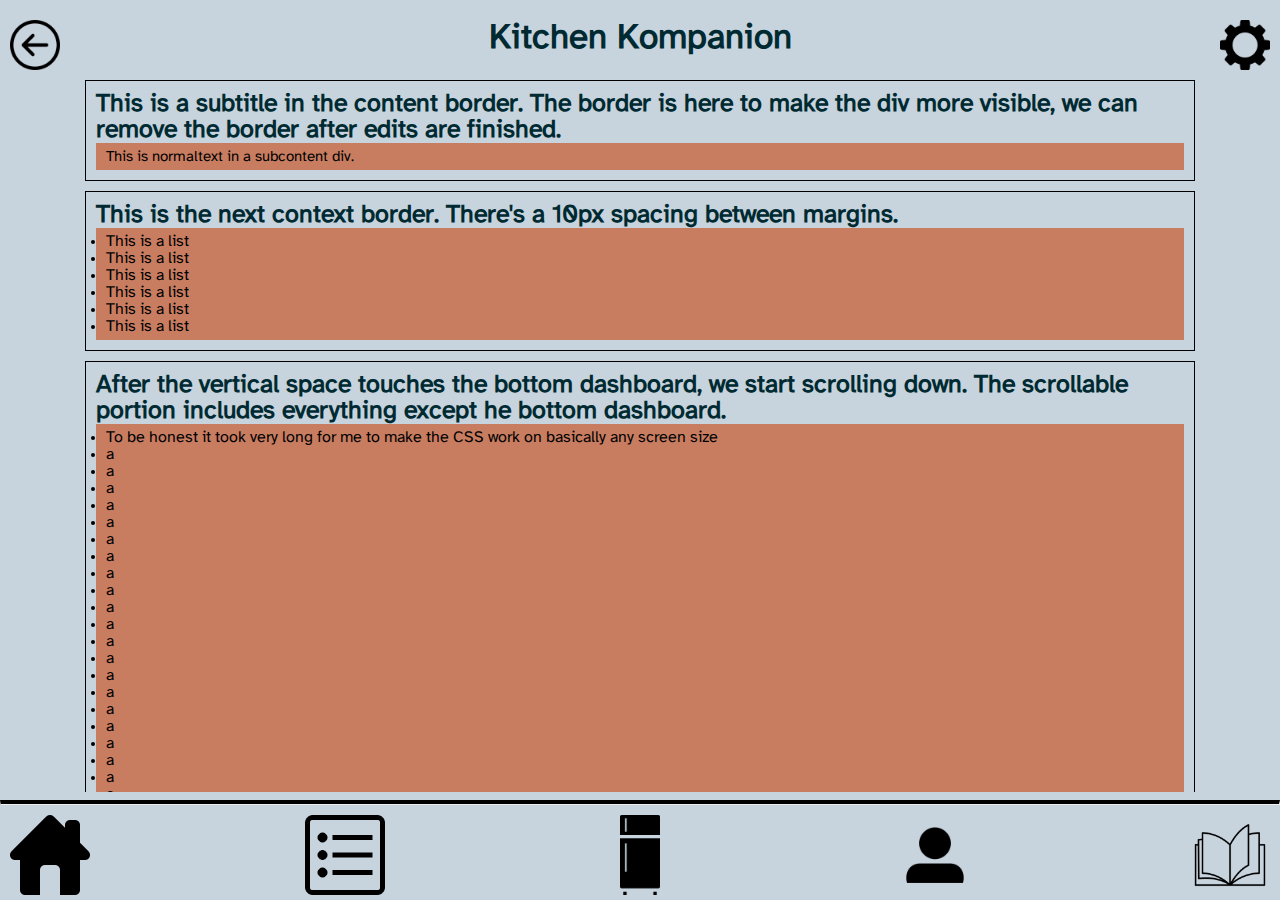
==== index.html @ c9f04d34 "rename to git pages" ====
<!DOCTYPE html>
<html>
<head>
<link rel="stylesheet" href="style.css">
</head>
<body>
    <div class = "screen">
        <div class="titleScreen">
            <img class="left" src="./images/backbutton.png"> </img>
            <img class="right" src="./images/settings.png"> </img>
            <label class="title"> Kitchen Kompanion </label>
        </div>

        <div class="content">
            <label class = "subtitle"> 
                This is a subtitle in the content border. 
                The border is here to make the div more visible, 
                we can remove the border after edits are finished.
            </label>
            <div class = "subcontent">
                <label class = "normaltext"> 
                    This is normaltext in a subcontent div.
                </label>
            </div>
        </div>
        
        <div class="content">
            <label class = "subtitle"> 
                This is the next context border.
                There's a 10px spacing between margins.
            </label>
            <div class = "subcontent">
                <u1 class = "normaltext"> 
                    <li>This is a list</li>
                    <li>This is a list</li>
                    <li>This is a list</li>
                    <li>This is a list</li>
                    <li>This is a list</li>
                    <li>This is a list</li>
                </u1>
            </div>
        </div>
        
        <div class="content">
            <label class = "subtitle"> 
                After the vertical space touches the bottom dashboard,
                we start scrolling down. The scrollable portion
                includes everything except he bottom dashboard.
            </label>
            <div class = "subcontent">
                <u1 class = "normaltext"> 
                    <li>To be honest it took very long for me to
                        make the CSS work on basically any screen size
                    </li>
                    <li>a</li>
                    <li>a</li>
                    <li>a</li>
                    <li>a</li>
                    <li>a</li>
                    <li>a</li>
                    <li>a</li>
                    <li>a</li>
                    <li>a</li>
                    <li>a</li>
                    <li>a</li>
                    <li>a</li>
                    <li>a</li>
                    <li>a</li>
                    <li>a</li>
                    <li>a</li>
                    <li>a</li>
                    <li>a</li>
                    <li>a</li>
                    <li>a</li>
                    <li>a</li>
                    <li>a</li>
                    <li>a</li>
                    <li>a</li>
                    <li>a</li>
                    <li>a</li>
                    <li>a</li>
                    <li>a</li>
                    <li>a</li>
                    <li>a</li>
                    <li>a</li>
                    <li>a</li>
                    <li>a</li>
                    <li>a</li>
                    <li>a</li>
                </u1>
            </div>
        </div>
        
    </div>
    
    <div class="bottomScreen">
        <hr>
        <div class="iconholders">
            <img src="./images/homebutton.png">
            <img src="./images/listbutton.png">
            <img src="./images/fridgebutton.png">
            <img src="./images/profilebutton.png">
            <img src="./images/bookicon.png">
        </div>
    </div>
</body>

</html>
---- style.css ----
* {
    font-family: 'Atkinson Hyperlegible';
}

html, body, head{
    height: 100%;
    margin: 0;
    padding: 0;
    border: 0;
    outline: 0;
    background-color: #C7D3DD;
}

div.screen {
    height: 88%;
    overflow-y: scroll;
}

div.titleScreen {
    padding-top: 10px;
    width: 100%;
    display: inline-block;
}

div.content {
    width: 85%;
    padding: 10px;
    margin: auto;
    margin-bottom: 10px;    
    border:1px solid black;
    
}

div.titleScreen > img.left {
    padding: 10px;
    height: 50px;
    float: left;
}
div.titleScreen > img.right {
    padding: 10px;
    height: 50px;
    float: right;
}

div.bottomScreen{
    width: 100%;
    height: 12%;
    position: absolute; 
    bottom: 0;
}

div.iconholders {
    display:flex;
    justify-content: space-between;
    margin: 10px;
}
div.iconholders > img{
    height: 80px;
    float: left;
    flex-direction: row;
}
/* label reserved for the top title */
div.titleScreen > label.title { 
    width: 100%;
    color: #002A32;
    padding-top: 10px;
    font-size: 35px;
    font-weight: bold;
    display: block;
    text-align: center;
}
label.subtitle {
    color: #002A32;
    padding-top: 5px;
    font-size: 25px;
    font-weight: bold;
}
label.normaltext {
    font-size: 15px;
}

div.subcontent {
    background-color: #c97d60;
    padding: 5px;
    padding-left: 10px;
}

@font-face {
    font-family: 'Atkinson Hyperlegible';
    src: url('./TTF/Atkinson-Hyperlegible-Regular-102.ttf');
}


@font-face {
    font-family: 'Atkinson Hyperlegible Bold';
    src: url('./TTF/Atkinson-Hyperlegible-Bold-102.ttf');
}

hr {
    border-top: 4px solid black;
}
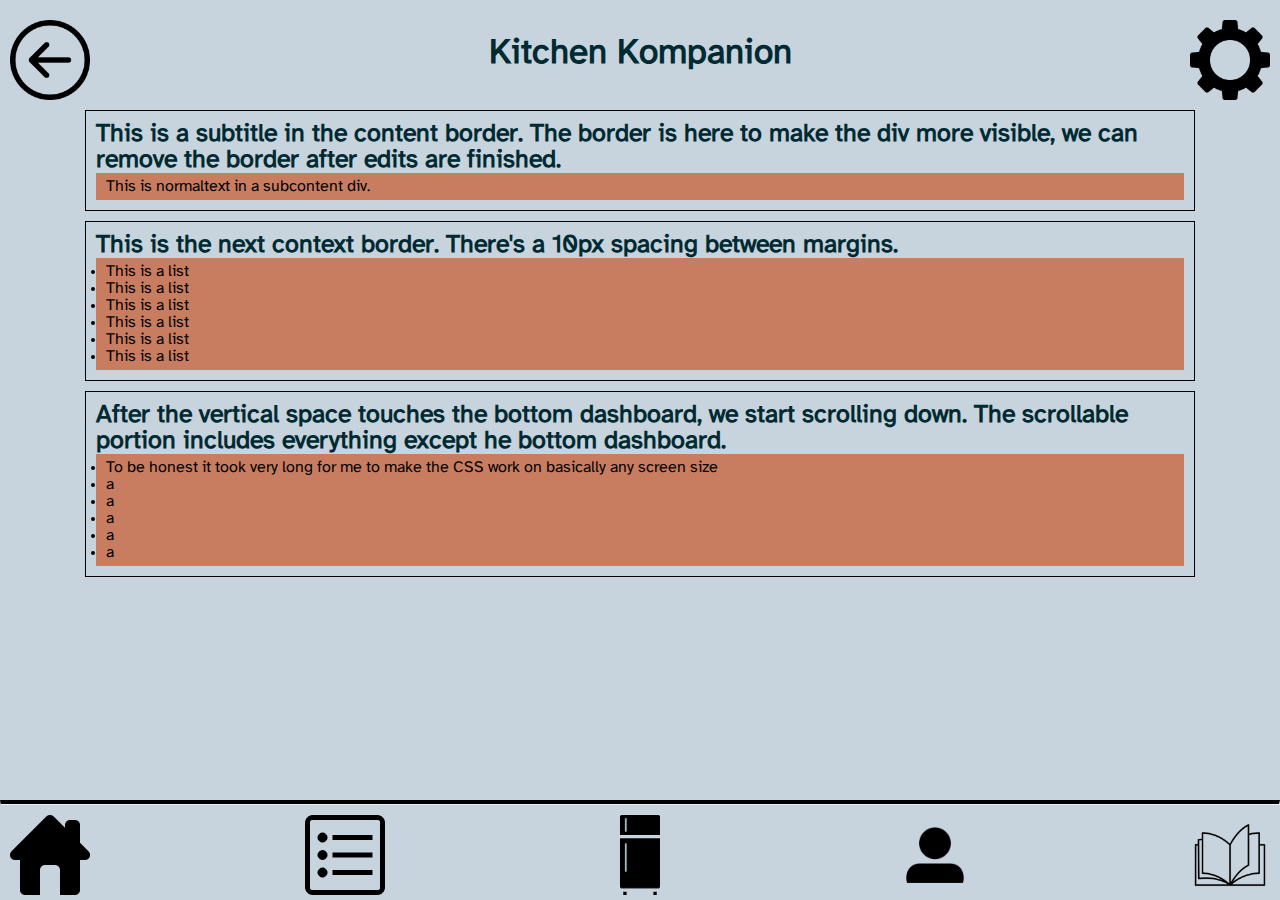
==== commit 5e9c211e: "edit for mobile" ====
--- a/index.html
+++ b/index.html
@@ -57,36 +57,6 @@
                     <li>a</li>
                     <li>a</li>
                     <li>a</li>
-                    <li>a</li>
-                    <li>a</li>
-                    <li>a</li>
-                    <li>a</li>
-                    <li>a</li>
-                    <li>a</li>
-                    <li>a</li>
-                    <li>a</li>
-                    <li>a</li>
-                    <li>a</li>
-                    <li>a</li>
-                    <li>a</li>
-                    <li>a</li>
-                    <li>a</li>
-                    <li>a</li>
-                    <li>a</li>
-                    <li>a</li>
-                    <li>a</li>
-                    <li>a</li>
-                    <li>a</li>
-                    <li>a</li>
-                    <li>a</li>
-                    <li>a</li>
-                    <li>a</li>
-                    <li>a</li>
-                    <li>a</li>
-                    <li>a</li>
-                    <li>a</li>
-                    <li>a</li>
-                    <li>a</li>
                 </u1>
             </div>
         </div>
--- a/style.css
+++ b/style.css
@@ -33,12 +33,12 @@
 
 div.titleScreen > img.left {
     padding: 10px;
-    height: 50px;
+    height: 80px;
     float: left;
 }
 div.titleScreen > img.right {
     padding: 10px;
-    height: 50px;
+    height: 80px;
     float: right;
 }
 
@@ -49,6 +49,16 @@
     bottom: 0;
 }
 
+/* label reserved for the top title */
+div.titleScreen > label.title { 
+    width: 100%;
+    color: #002A32;
+    padding-top: 25px;
+    font-size: 35px;
+    font-weight: bold;
+    display: block;
+    text-align: center;
+}
 div.iconholders {
     display:flex;
     justify-content: space-between;
@@ -59,24 +69,11 @@
     float: left;
     flex-direction: row;
 }
-/* label reserved for the top title */
-div.titleScreen > label.title { 
-    width: 100%;
-    color: #002A32;
-    padding-top: 10px;
-    font-size: 35px;
-    font-weight: bold;
-    display: block;
-    text-align: center;
-}
 label.subtitle {
     color: #002A32;
     padding-top: 5px;
     font-size: 25px;
     font-weight: bold;
-}
-label.normaltext {
-    font-size: 15px;
 }
 
 div.subcontent {
@@ -90,12 +87,6 @@
     src: url('./TTF/Atkinson-Hyperlegible-Regular-102.ttf');
 }
 
-
-@font-face {
-    font-family: 'Atkinson Hyperlegible Bold';
-    src: url('./TTF/Atkinson-Hyperlegible-Bold-102.ttf');
-}
-
 hr {
     border-top: 4px solid black;
 }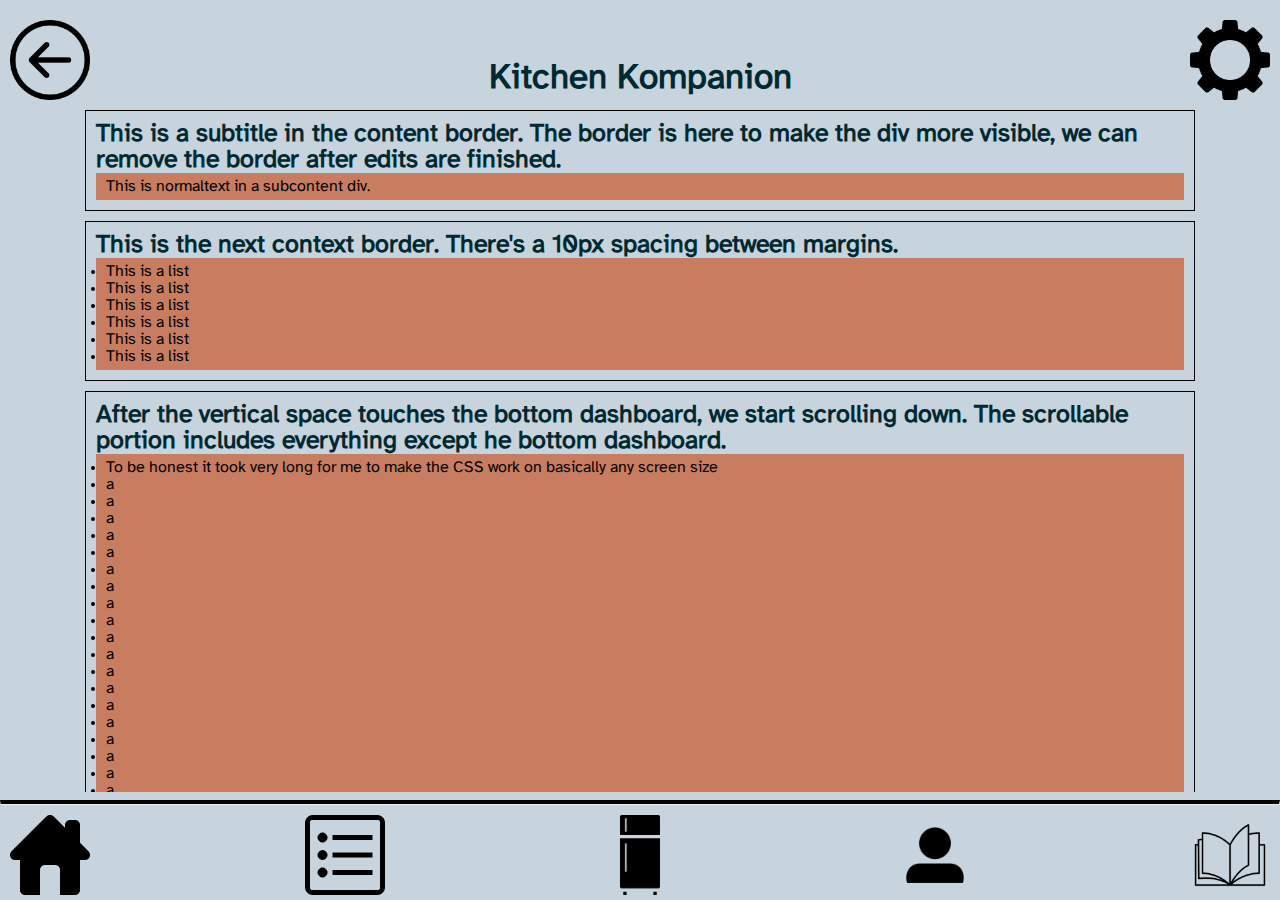
==== commit fa465ec2: "Mobile style update" ====
--- a/index.html
+++ b/index.html
@@ -57,6 +57,33 @@
                     <li>a</li>
                     <li>a</li>
                     <li>a</li>
+                    <li>a</li>
+                    <li>a</li>
+                    <li>a</li>
+                    <li>a</li>
+                    <li>a</li>
+                    <li>a</li>
+                    <li>a</li>
+                    <li>a</li>
+                    <li>a</li>
+                    <li>a</li>
+                    <li>a</li>
+                    <li>a</li>
+                    <li>a</li>
+                    <li>a</li>
+                    <li>a</li>
+                    <li>a</li>
+                    <li>a</li>
+                    <li>a</li>
+                    <li>a</li>
+                    <li>a</li>
+                    <li>a</li>
+                    <li>a</li>
+                    <li>a</li>
+                    <li>a</li>
+                    <li>a</li>
+                    <li>a</li>
+                    <li>a</li>
                 </u1>
             </div>
         </div>
--- a/style.css
+++ b/style.css
@@ -16,12 +16,6 @@
     overflow-y: scroll;
 }
 
-div.titleScreen {
-    padding-top: 10px;
-    width: 100%;
-    display: inline-block;
-}
-
 div.content {
     width: 85%;
     padding: 10px;
@@ -29,6 +23,12 @@
     margin-bottom: 10px;    
     border:1px solid black;
     
+}
+
+div.titleScreen {
+    padding-top: 10px;
+    width: 100%;
+    display: inline-block;
 }
 
 div.titleScreen > img.left {
@@ -42,6 +42,17 @@
     float: right;
 }
 
+/* label reserved for the top title */
+div.titleScreen > label.title { 
+    width: 100%;
+    color: #002A32;
+    padding-top: 50px;
+    font-size: 35px;
+    font-weight: bold;
+    display: block;
+    text-align: center;
+}
+
 div.bottomScreen{
     width: 100%;
     height: 12%;
@@ -49,16 +60,6 @@
     bottom: 0;
 }
 
-/* label reserved for the top title */
-div.titleScreen > label.title { 
-    width: 100%;
-    color: #002A32;
-    padding-top: 25px;
-    font-size: 35px;
-    font-weight: bold;
-    display: block;
-    text-align: center;
-}
 div.iconholders {
     display:flex;
     justify-content: space-between;
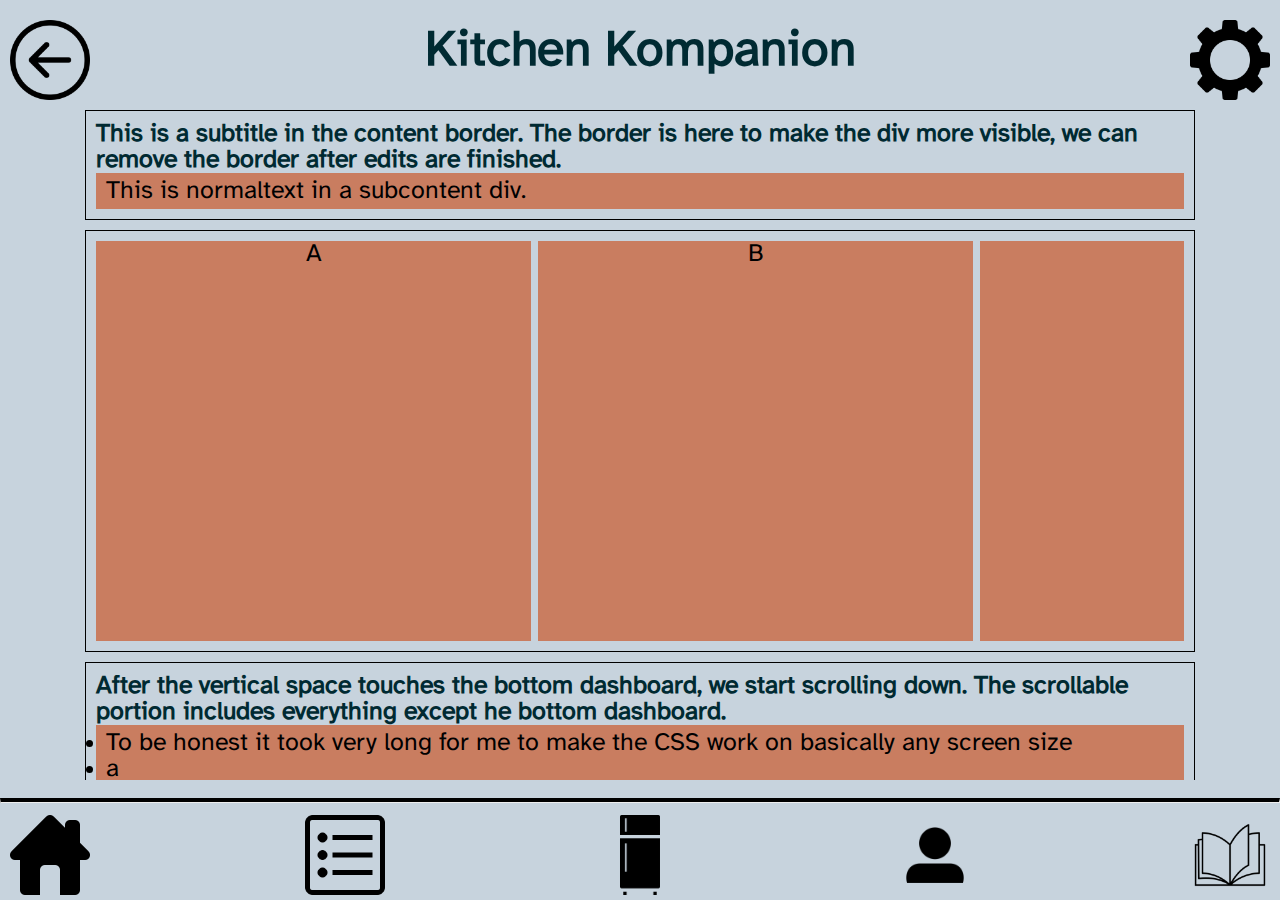
==== commit 2f0d6f26: "Added support for horizontal scroll" ====
--- a/index.html
+++ b/index.html
@@ -25,19 +25,27 @@
         </div>
         
         <div class="content">
-            <label class = "subtitle"> 
-                This is the next context border.
-                There's a 10px spacing between margins.
-            </label>
-            <div class = "subcontent">
-                <u1 class = "normaltext"> 
-                    <li>This is a list</li>
-                    <li>This is a list</li>
-                    <li>This is a list</li>
-                    <li>This is a list</li>
-                    <li>This is a list</li>
-                    <li>This is a list</li>
-                </u1>
+            <div id="modules">
+                <div class="module">
+                    <label class = "normaltext"> 
+                        A
+                    </label>
+                </div>
+                <div class="module">
+                    <label class = "normaltext"> 
+                        B
+                    </label>
+                </div>
+                <div class="module">
+                    <label class = "normaltext"> 
+                        C
+                    </label>
+                </div>
+                <div class="module">
+                    <label class = "normaltext"> 
+                        D
+                    </label>
+                </div>
             </div>
         </div>
         
--- a/style.css
+++ b/style.css
@@ -1,18 +1,21 @@
 * {
     font-family: 'Atkinson Hyperlegible';
+    font-size: 25px;
 }
 
 html, body, head{
-    height: 100%;
+    height: 100vh;
     margin: 0;
     padding: 0;
     border: 0;
     outline: 0;
     background-color: #C7D3DD;
 }
-
+body {
+    position: absolute;
+}
 div.screen {
-    height: 88%;
+    max-height: calc(100% - 120px);
     overflow-y: scroll;
 }
 
@@ -46,8 +49,8 @@
 div.titleScreen > label.title { 
     width: 100%;
     color: #002A32;
-    padding-top: 50px;
-    font-size: 35px;
+    padding-top: 15px;
+    font-size: 50px;
     font-weight: bold;
     display: block;
     text-align: center;
@@ -55,7 +58,7 @@
 
 div.bottomScreen{
     width: 100%;
-    height: 12%;
+    height: 115px;
     position: absolute; 
     bottom: 0;
 }
@@ -90,4 +93,19 @@
 
 hr {
     border-top: 4px solid black;
+}
+
+
+#modules {
+    height:400px; /* 40px - more place for scrollbar, is hidden under parent box */
+    width: 100%;
+    white-space:nowrap;
+    overflow-x: scroll;
+}
+.module {
+    display:inline-block;
+    width: 40%;
+    height: 100%;
+    text-align:center;
+    background:#c97d60;
 }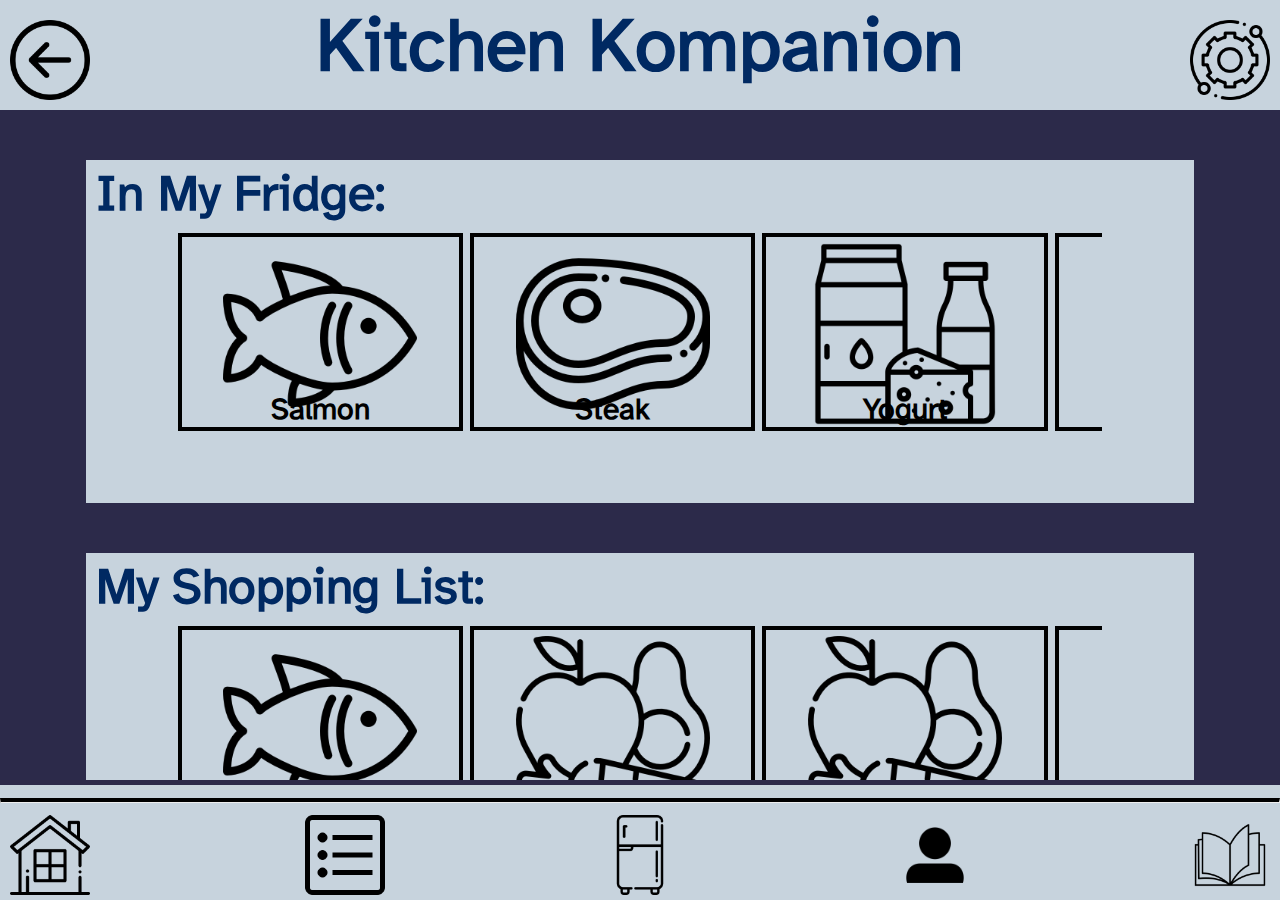
==== commit 9ce3581e: "All major changes, good luck." ====
--- a/index.html
+++ b/index.html
@@ -4,99 +4,779 @@
 <link rel="stylesheet" href="style.css">
 </head>
 <body>
-    <div class = "screen">
+    <div class = "screen" style="">
         <div class="titleScreen">
             <img class="left" src="./images/backbutton.png"> </img>
             <img class="right" src="./images/settings.png"> </img>
             <label class="title"> Kitchen Kompanion </label>
         </div>
 
-        <div class="content">
-            <label class = "subtitle"> 
-                This is a subtitle in the content border. 
-                The border is here to make the div more visible, 
-                we can remove the border after edits are finished.
-            </label>
-            <div class = "subcontent">
-                <label class = "normaltext"> 
-                    This is normaltext in a subcontent div.
-                </label>
-            </div>
-        </div>
-        
+        <div class="content" style="margin-top: 50px;">
+            <label class = "subtitle"> 
+                In My Fridge:
+            </label>
+
+            <div class="content">
+                <div id="modules" style="height:200px">
+                    <div class="smallsquare">
+                        <img src="./images/Fish.png" class="center"></img>
+                        <label class = "bottomtext"> 
+                            Salmon
+                        </label>
+                    </div>
+                    <div class="smallsquare">
+                        <img src="./images/meat.png" class="center"></img>
+                        <label class = "bottomtext"> 
+                            Steak
+                        </label>
+                    </div>
+                    <div class="smallsquare">
+                        <img src="./images/dairy.png" class="center"></img>
+                        <label class = "bottomtext"> 
+                            Yogurt
+                        </label>
+                    </div>
+                    
+                    <div class="smallsquare">
+                        <img src="./images/ADDBUTTON.png" class="center"></img>
+                        <label class = "bottomtext"> 
+                            Add Item
+                        </label>
+                    </div>
+                </div>
+            </div>
+        </div>
+        
+        <div class="content">
+            <label class = "subtitle"> 
+                My Shopping List:
+            </label>
+            <div class="content">
+                <div id="modules" style="height:200px">
+                    <div class="smallsquare">
+                        <img src="./images/Fish.png" class="center"></img>
+                        <label class = "bottomtext"> 
+                            Trout
+                        </label>
+                    </div>
+                    <div class="smallsquare">
+                        <img src="./images/produce2.png" class="center"></img>
+                        <label class = "bottomtext"> 
+                            Lettuce
+                        </label>
+                    </div>
+                    <div class="smallsquare">
+                        <img src="./images/produce2.png" class="center"></img>
+                        <label class = "bottomtext"> 
+                            Apples
+                        </label>
+                    </div>
+                    
+                    <div class="smallsquare">
+                        <img src="./images/ADDBUTTON.png" class="center"></img>
+                        <label class = "bottomtext"> 
+                            Add Item
+                        </label>
+                    </div>
+                </div>
+            </div>
+        </div>
+        
+        <div class="content">
+            <label class = "subtitle"> 
+                Recommended Recipes:
+            </label>
+            <div class="content">
+                <div id="modules">
+                    <div class="module">
+                        <img src="./images/spagetti.png" style="width: 100%;padding-top: 20px;"></img>
+                        <label class = "bottomtext"> 
+                            Spagetti
+                        </label>
+                    </div>
+                    <div class="module">
+                        <img src="./images/soup.png" style="width: 100%;padding-top: 20px;"></img>
+                        <label class = "bottomtext"> 
+                            Soup
+                        </label>
+                    </div>
+                    <div class="module">
+                        <img src="./images/spagetti.png" style="width: 100%;padding-top: 20px;"></img>
+                        <label class = "bottomtext"> 
+                            Spagetti
+                        </label>
+                    </div>
+                    <div class="module">
+                        <img src="./images/ADDBUTTON.png" style="width: 100%;padding-top: 20px;"></img>
+                        <label class = "bottomtext"> 
+                            Add Item
+                        </label>
+                    </div>
+                </div>
+            </div>
+        </div>
+
+        <div class="content">
+            <label class = "subtitle"> 
+                My Household:
+            </label>
+            <div class="content">
+                <div id="modules">
+                    <div class="module" style="text-align: center;">
+                        <img src="./images/person.png" style="width: 100%;padding-top: 20px;"></img>
+                        <label class = "bottomtext">
+                            Father
+                        </label>
+                    </div>
+                    <div class="module" style="text-align: center;">
+                        <label class = "bottomtext"> 
+                            Mother
+                        </label>
+                        <img src="./images/person.png" style="width: 100%;padding-top: 20px;"></img>
+                    </div>
+                    <div class="module" style="text-align: center;">
+                        <label class = "bottomtext"> 
+                            Brother
+                        </label>
+                        <img src="./images/person.png" style="width: 100%;padding-top: 20px;"></img>
+                    </div>
+                    <div class="module" style="text-align: center;">
+                        <label class = "bottomtext"> 
+                            Sister
+                        </label>
+                        <img src="./images/person.png" style="width: 100%;padding-top: 20px;"></img>
+                    </div>
+                </div>
+            </div>
+        </div>
+        
+    </div>
+    <div class = "screen" style="display: none;">
+        <div class="titleScreen">
+            <img class="left" src="./images/backbutton.png"> </img>
+            <img class="right" src="./images/settings.png"> </img>
+            <label class="title"> Fridge Contents </label>
+        </div>
+
+        
+        <div class="content"> 
+            <div class="iconholders">
+                <label style="font-size: 60px;font-family: 'Atkinson Hyperlegible';"> List Menu </label>
+                <img src="./images/add-button.png">
+                <img src="./images/subtract.png">
+                <img src="./images/clear.png">
+            </div>
+        </div>
+
+        <div class="content">
+            <label class = "subtitle"> 
+                Meats:
+            </label>
+            <div class="iconholders" style="width: 60%; float: right; padding: 0; margin: 0;">
+                <img src="./images/add-button.png" style="height: 60px;">
+                <img src="./images/subtract.png" style="height: 60px;">
+                <img src="./images/clear.png" style="height: 60px;">
+            </div>
+        </div>
+
+        <div class="content">
+            <div id="modules" style="height:200px">
+                <div class="smallsquare">
+                    <label style="font-size: 50px"> x3 </label>
+                    <label class = "bottomtext"> 
+                        Food Item
+                    </label>
+                </div>
+                <div class="smallsquare">
+                    <label style="font-size: 50px"> x3 </label>
+                    <label class = "bottomtext"> 
+                        Food Item
+                    </label>
+                </div>
+                <div class="smallsquare">
+                    <label style="font-size: 50px"> x3 </label>
+                    <label class = "bottomtext"> 
+                        Food Item
+                    </label>
+                </div>
+                <div class="smallsquare">
+                    <label style="font-size: 50px"> x3 </label>
+                    <label class = "bottomtext"> 
+                        Food Item
+                    </label>
+                </div>
+            </div>
+        </div>
+
+        <div class="content">
+            <label class = "subtitle"> 
+                Dairy:
+            </label>
+            <div class="iconholders" style="width: 60%; float: right; padding: 0; margin: 0;">
+                <img src="./images/add-button.png" style="height: 60px;">
+                <img src="./images/subtract.png" style="height: 60px;">
+                <img src="./images/clear.png" style="height: 60px;">
+            </div>
+        </div>
+        
+        <div class="content">
+            <div id="modules" style="height:200px">
+                <div class="smallsquare">
+                    <label style="font-size: 50px"> x3 </label>
+                    <label class = "bottomtext"> 
+                        Food Item
+                    </label>
+                </div>
+                <div class="smallsquare">
+                    <label style="font-size: 50px"> x3 </label>
+                    <label class = "bottomtext"> 
+                        Food Item
+                    </label>
+                </div>
+                <div class="smallsquare">
+                    <label style="font-size: 50px"> x3 </label>
+                    <label class = "bottomtext"> 
+                        Food Item
+                    </label>
+                </div>
+                <div class="smallsquare">
+                    <label style="font-size: 50px"> x3 </label>
+                    <label class = "bottomtext"> 
+                        Food Item
+                    </label>
+                </div>
+            </div>
+        </div>
+
+        <div class="content">
+            <label class = "subtitle"> 
+                Poultry:
+            </label>
+            <div class="iconholders" style="width: 60%; float: right; padding: 0; margin: 0;">
+                <img src="./images/add-button.png" style="height: 60px;">
+                <img src="./images/subtract.png" style="height: 60px;">
+                <img src="./images/clear.png" style="height: 60px;">
+            </div>
+        </div>
+        
+        <div class="content">
+            <div id="modules" style="height:200px">
+                <div class="smallsquare">
+                    <label style="font-size: 50px"> x3 </label>
+                    <label class = "bottomtext"> 
+                        Food Item
+                    </label>
+                </div>
+                <div class="smallsquare">
+                    <label style="font-size: 50px"> x3 </label>
+                    <label class = "bottomtext"> 
+                        Food Item
+                    </label>
+                </div>
+                <div class="smallsquare">
+                    <label style="font-size: 50px"> x3 </label>
+                    <label class = "bottomtext"> 
+                        Food Item
+                    </label>
+                </div>
+                <div class="smallsquare">
+                    <label style="font-size: 50px"> x3 </label>
+                    <label class = "bottomtext"> 
+                        Food Item
+                    </label>
+                </div>
+            </div>
+        </div>
+
+        <div class="content">
+            <label class = "subtitle"> 
+                Vegetables:
+            </label>
+            <div class="iconholders" style="width: 60%; float: right; padding: 0; margin: 0;">
+                <img src="./images/add-button.png" style="height: 60px;">
+                <img src="./images/subtract.png" style="height: 60px;">
+                <img src="./images/clear.png" style="height: 60px;">
+            </div>
+        </div>
+        
+        <div class="content">
+            <div id="modules" style="height:200px">
+                <div class="smallsquare">
+                    <label style="font-size: 50px"> x3 </label>
+                    <label class = "bottomtext"> 
+                        Food Item
+                    </label>
+                </div>
+                <div class="smallsquare">
+                    <label style="font-size: 50px"> x3 </label>
+                    <label class = "bottomtext"> 
+                        Food Item
+                    </label>
+                </div>
+                <div class="smallsquare">
+                    <label style="font-size: 50px"> x3 </label>
+                    <label class = "bottomtext"> 
+                        Food Item
+                    </label>
+                </div>
+                <div class="smallsquare">
+                    <label style="font-size: 50px"> x3 </label>
+                    <label class = "bottomtext"> 
+                        Food Item
+                    </label>
+                </div>
+            </div>
+        </div>
+        
+    </div>
+
+    <div class = "screen" style="display: none;">
+        <div class="titleScreen">
+            <img class="left" src="./images/backbutton.png"> </img>
+            <img class="right" src="./images/settings.png"> </img>
+            <label class="title"> Recipe Book </label>
+        </div>
+
+        <div class="content"> 
+            <div class="iconholders">
+                <label style="font-size: 60px;font-family: 'Atkinson Hyperlegible';"> List Menu </label>
+                <img src="./images/add-button.png">
+                <img src="./images/subtract.png">
+                <img src="./images/clear.png">
+            </div>
+        </div>
+
+        <div class="content">
+            <label class = "subtitle"> 
+                My Recipes:
+            </label>
+            <div class="iconholders" style="width: 60%; float: right; padding: 0; margin: 0;">
+                <img src="./images/add-button.png" style="height: 60px;">
+                <img src="./images/subtract.png" style="height: 60px;">
+                <img src="./images/clear.png" style="height: 60px;">
+            </div>
+        </div>
         <div class="content">
             <div id="modules">
-                <div class="module">
-                    <label class = "normaltext"> 
+                <div class="module" style="text-align: center;">
+                    <label class = "normaltext">
                         A
                     </label>
                 </div>
-                <div class="module">
+                <div class="module" style="text-align: center;">
                     <label class = "normaltext"> 
                         B
                     </label>
                 </div>
-                <div class="module">
+                <div class="module" style="text-align: center;">
                     <label class = "normaltext"> 
                         C
                     </label>
                 </div>
-                <div class="module">
+                <div class="module" style="text-align: center;">
                     <label class = "normaltext"> 
                         D
                     </label>
                 </div>
             </div>
         </div>
-        
-        <div class="content">
-            <label class = "subtitle"> 
-                After the vertical space touches the bottom dashboard,
-                we start scrolling down. The scrollable portion
-                includes everything except he bottom dashboard.
-            </label>
-            <div class = "subcontent">
-                <u1 class = "normaltext"> 
-                    <li>To be honest it took very long for me to
-                        make the CSS work on basically any screen size
-                    </li>
-                    <li>a</li>
-                    <li>a</li>
-                    <li>a</li>
-                    <li>a</li>
-                    <li>a</li>
-                    <li>a</li>
-                    <li>a</li>
-                    <li>a</li>
-                    <li>a</li>
-                    <li>a</li>
-                    <li>a</li>
-                    <li>a</li>
-                    <li>a</li>
-                    <li>a</li>
-                    <li>a</li>
-                    <li>a</li>
-                    <li>a</li>
-                    <li>a</li>
-                    <li>a</li>
-                    <li>a</li>
-                    <li>a</li>
-                    <li>a</li>
-                    <li>a</li>
-                    <li>a</li>
-                    <li>a</li>
-                    <li>a</li>
-                    <li>a</li>
-                    <li>a</li>
-                    <li>a</li>
-                    <li>a</li>
-                    <li>a</li>
-                    <li>a</li>
-                </u1>
-            </div>
-        </div>
-        
+        <div class="content">
+            <label class = "subtitle"> 
+                My Recipes 2:
+            </label>
+            <div class="iconholders" style="width: 60%; float: right; padding: 0; margin: 0;">
+                <img src="./images/add-button.png" style="height: 60px;">
+                <img src="./images/subtract.png" style="height: 60px;">
+                <img src="./images/clear.png" style="height: 60px;">
+            </div>
+        </div>
+        <div class="content">
+            <div id="modules">
+                <div class="module" style="text-align: center;">
+                    <label class = "normaltext">
+                        A
+                    </label>
+                </div>
+                <div class="module" style="text-align: center;">
+                    <label class = "normaltext"> 
+                        B
+                    </label>
+                </div>
+                <div class="module" style="text-align: center;">
+                    <label class = "normaltext"> 
+                        C
+                    </label>
+                </div>
+                <div class="module" style="text-align: center;">
+                    <label class = "normaltext"> 
+                        D
+                    </label>
+                </div>
+            </div>
+        </div>
+        
+        <div class="content">
+            <label class = "subtitle"> 
+                Shared Recipes:
+            </label>
+        </div>
+        <div class="content">
+            <div id="modules">
+                <div class="module" style="text-align: center;">
+                    <label class = "normaltext">
+                        A
+                    </label>
+                </div>
+                <div class="module" style="text-align: center;">
+                    <label class = "normaltext"> 
+                        B
+                    </label>
+                </div>
+                <div class="module" style="text-align: center;">
+                    <label class = "normaltext"> 
+                        C
+                    </label>
+                </div>
+                <div class="module" style="text-align: center;">
+                    <label class = "normaltext"> 
+                        D
+                    </label>
+                </div>
+            </div>
+        </div>
     </div>
+
+    <div class = "screen" style="display: none;">
+        <div class="titleScreen">
+            <img class="left" src="./images/backbutton.png"> </img>
+            <img class="right" src="./images/settings.png"> </img>
+            <label class="title"> Shopping List </label>
+        </div>
+
+        <div class="content"> 
+            <div class="iconholders">
+                <label style="font-size: 60px;font-family: 'Atkinson Hyperlegible';"> List Menu </label>
+                <img src="./images/add-button.png">
+                <img src="./images/subtract.png">
+                <img src="./images/clear.png">
+            </div>
+        </div>
+        
+        <div class="content">
+            <label class = "subtitle"> 
+                My List:
+            </label>
+            <div class="iconholders" style="width: 60%; float: right; padding: 0; margin: 0;">
+                <img src="./images/add-button.png" style="height: 60px;">
+                <img src="./images/subtract.png" style="height: 60px;">
+                <img src="./images/clear.png" style="height: 60px;">
+            </div>
+        </div>
+        <div class="content">
+            <div class="subcontent">
+                <label class = "subtitle"> 
+                    Food Item:
+                </label>
+                
+                <label class = "subtitle" style="margin-left: 50px;"> 
+                    x3
+                </label>
+                <div class="iconholders" style="width: 30%; float: right; padding: 0; margin: 0; vertical-align: top;">
+                    
+                    <img src="./images/add-button.png" style="height: 60px;">
+                    <img src="./images/subtract.png" style="height: 60px;">
+                    <img src="./images/clear.png" style="height: 60px;">
+                </div>
+            </div>
+            <div class="subcontent">
+                <label class = "subtitle"> 
+                    Food Item:
+                </label>
+                
+                <label class = "subtitle" style="margin-left: 50px;"> 
+                    x3
+                </label>
+                <div class="iconholders" style="width: 30%; float: right; padding: 0; margin: 0; vertical-align: top;">
+                    
+                    <img src="./images/add-button.png" style="height: 60px;">
+                    <img src="./images/subtract.png" style="height: 60px;">
+                    <img src="./images/clear.png" style="height: 60px;">
+                </div>
+            </div>
+            <div class="subcontent">
+                <label class = "subtitle"> 
+                    Food Item:
+                </label>
+                
+                <label class = "subtitle" style="margin-left: 50px;"> 
+                    x3
+                </label>
+                <div class="iconholders" style="width: 30%; float: right; padding: 0; margin: 0; vertical-align: top;">
+                    
+                    <img src="./images/add-button.png" style="height: 60px;">
+                    <img src="./images/subtract.png" style="height: 60px;">
+                    <img src="./images/clear.png" style="height: 60px;">
+                </div>
+            </div>
+            <div class="subcontent">
+                <label class = "subtitle"> 
+                    Food Item:
+                </label>
+                
+                <label class = "subtitle" style="margin-left: 50px;"> 
+                    x3
+                </label>
+                <div class="iconholders" style="width: 30%; float: right; padding: 0; margin: 0; vertical-align: top;">
+                    
+                    <img src="./images/add-button.png" style="height: 60px;">
+                    <img src="./images/subtract.png" style="height: 60px;">
+                    <img src="./images/clear.png" style="height: 60px;">
+                </div>
+            </div>
+            <div class="subcontent">
+                <label class = "subtitle"> 
+                    Food Item:
+                </label>
+                
+                <label class = "subtitle" style="margin-left: 50px;"> 
+                    x3
+                </label>
+                <div class="iconholders" style="width: 30%; float: right; padding: 0; margin: 0; vertical-align: top;">
+                    
+                    <img src="./images/add-button.png" style="height: 60px;">
+                    <img src="./images/subtract.png" style="height: 60px;">
+                    <img src="./images/clear.png" style="height: 60px;">
+                </div>
+            </div>
+            <div class="subcontent">
+                <label class = "subtitle"> 
+                    Food Item:
+                </label>
+                
+                <label class = "subtitle" style="margin-left: 50px;"> 
+                    x3
+                </label>
+                <div class="iconholders" style="width: 30%; float: right; padding: 0; margin: 0; vertical-align: top;">
+                    
+                    <img src="./images/add-button.png" style="height: 60px;">
+                    <img src="./images/subtract.png" style="height: 60px;">
+                    <img src="./images/clear.png" style="height: 60px;">
+                </div>
+            </div>
+            
+        </div>
+        <div class="content">
+            <label class = "subtitle"> 
+                My List 2:
+            </label>
+            <div class="iconholders" style="width: 60%; float: right; padding: 0; margin: 0;">
+                <img src="./images/add-button.png" style="height: 60px;">
+                <img src="./images/subtract.png" style="height: 60px;">
+                <img src="./images/clear.png" style="height: 60px;">
+            </div>
+        </div>
+        <div class="content">
+            <div class="subcontent">
+                <label class = "subtitle"> 
+                    Food Item:
+                </label>
+                
+                <label class = "subtitle" style="margin-left: 50px;"> 
+                    x3
+                </label>
+                <div class="iconholders" style="width: 30%; float: right; padding: 0; margin: 0; vertical-align: top;">
+                    
+                    <img src="./images/add-button.png" style="height: 60px;">
+                    <img src="./images/subtract.png" style="height: 60px;">
+                    <img src="./images/clear.png" style="height: 60px;">
+                </div>
+            </div>
+            <div class="subcontent">
+                <label class = "subtitle"> 
+                    Food Item:
+                </label>
+                
+                <label class = "subtitle" style="margin-left: 50px;"> 
+                    x3
+                </label>
+                <div class="iconholders" style="width: 30%; float: right; padding: 0; margin: 0; vertical-align: top;">
+                    
+                    <img src="./images/add-button.png" style="height: 60px;">
+                    <img src="./images/subtract.png" style="height: 60px;">
+                    <img src="./images/clear.png" style="height: 60px;">
+                </div>
+            </div>
+            <div class="subcontent">
+                <label class = "subtitle"> 
+                    Food Item:
+                </label>
+                
+                <label class = "subtitle" style="margin-left: 50px;"> 
+                    x3
+                </label>
+                <div class="iconholders" style="width: 30%; float: right; padding: 0; margin: 0; vertical-align: top;">
+                    
+                    <img src="./images/add-button.png" style="height: 60px;">
+                    <img src="./images/subtract.png" style="height: 60px;">
+                    <img src="./images/clear.png" style="height: 60px;">
+                </div>
+            </div>
+            <div class="subcontent">
+                <label class = "subtitle"> 
+                    Food Item:
+                </label>
+                
+                <label class = "subtitle" style="margin-left: 50px;"> 
+                    x3
+                </label>
+                <div class="iconholders" style="width: 30%; float: right; padding: 0; margin: 0; vertical-align: top;">
+                    
+                    <img src="./images/add-button.png" style="height: 60px;">
+                    <img src="./images/subtract.png" style="height: 60px;">
+                    <img src="./images/clear.png" style="height: 60px;">
+                </div>
+            </div>
+            <div class="subcontent">
+                <label class = "subtitle"> 
+                    Food Item:
+                </label>
+                
+                <label class = "subtitle" style="margin-left: 50px;"> 
+                    x3
+                </label>
+                <div class="iconholders" style="width: 30%; float: right; padding: 0; margin: 0; vertical-align: top;">
+                    
+                    <img src="./images/add-button.png" style="height: 60px;">
+                    <img src="./images/subtract.png" style="height: 60px;">
+                    <img src="./images/clear.png" style="height: 60px;">
+                </div>
+            </div>
+            <div class="subcontent">
+                <label class = "subtitle"> 
+                    Food Item:
+                </label>
+                
+                <label class = "subtitle" style="margin-left: 50px;"> 
+                    x3
+                </label>
+                <div class="iconholders" style="width: 30%; float: right; padding: 0; margin: 0; vertical-align: top;">
+                    
+                    <img src="./images/add-button.png" style="height: 60px;">
+                    <img src="./images/subtract.png" style="height: 60px;">
+                    <img src="./images/clear.png" style="height: 60px;">
+                </div>
+            </div>
+            
+        </div>
+        <div class="content">
+            <label class = "subtitle"> 
+                Shared List:
+            </label>
+            <div class="iconholders" style="width: 60%; float: right; padding: 0; margin: 0;">
+                <img src="./images/add-button.png" style="height: 60px;">
+                <img src="./images/subtract.png" style="height: 60px;">
+                <img src="./images/clear.png" style="height: 60px;">
+            </div>
+        </div>
+        <div class="content">
+            <div class="subcontent">
+                <label class = "subtitle"> 
+                    Food Item:
+                </label>
+                
+                <label class = "subtitle" style="margin-left: 50px;"> 
+                    x3
+                </label>
+                <div class="iconholders" style="width: 30%; float: right; padding: 0; margin: 0; vertical-align: top;">
+                    
+                    <img src="./images/add-button.png" style="height: 60px;">
+                    <img src="./images/subtract.png" style="height: 60px;">
+                    <img src="./images/clear.png" style="height: 60px;">
+                </div>
+            </div>
+            <div class="subcontent">
+                <label class = "subtitle"> 
+                    Food Item:
+                </label>
+                
+                <label class = "subtitle" style="margin-left: 50px;"> 
+                    x3
+                </label>
+                <div class="iconholders" style="width: 30%; float: right; padding: 0; margin: 0; vertical-align: top;">
+                    
+                    <img src="./images/add-button.png" style="height: 60px;">
+                    <img src="./images/subtract.png" style="height: 60px;">
+                    <img src="./images/clear.png" style="height: 60px;">
+                </div>
+            </div>
+            <div class="subcontent">
+                <label class = "subtitle"> 
+                    Food Item:
+                </label>
+                
+                <label class = "subtitle" style="margin-left: 50px;"> 
+                    x3
+                </label>
+                <div class="iconholders" style="width: 30%; float: right; padding: 0; margin: 0; vertical-align: top;">
+                    
+                    <img src="./images/add-button.png" style="height: 60px;">
+                    <img src="./images/subtract.png" style="height: 60px;">
+                    <img src="./images/clear.png" style="height: 60px;">
+                </div>
+            </div>
+            <div class="subcontent">
+                <label class = "subtitle"> 
+                    Food Item:
+                </label>
+                
+                <label class = "subtitle" style="margin-left: 50px;"> 
+                    x3
+                </label>
+                <div class="iconholders" style="width: 30%; float: right; padding: 0; margin: 0; vertical-align: top;">
+                    
+                    <img src="./images/add-button.png" style="height: 60px;">
+                    <img src="./images/subtract.png" style="height: 60px;">
+                    <img src="./images/clear.png" style="height: 60px;">
+                </div>
+            </div>
+            <div class="subcontent">
+                <label class = "subtitle"> 
+                    Food Item:
+                </label>
+                
+                <label class = "subtitle" style="margin-left: 50px;"> 
+                    x3
+                </label>
+                <div class="iconholders" style="width: 30%; float: right; padding: 0; margin: 0; vertical-align: top;">
+                    
+                    <img src="./images/add-button.png" style="height: 60px;">
+                    <img src="./images/subtract.png" style="height: 60px;">
+                    <img src="./images/clear.png" style="height: 60px;">
+                </div>
+            </div>
+            <div class="subcontent">
+                <label class = "subtitle"> 
+                    Food Item:
+                </label>
+                
+                <label class = "subtitle" style="margin-left: 50px;"> 
+                    x3
+                </label>
+                <div class="iconholders" style="width: 30%; float: right; padding: 0; margin: 0; vertical-align: top;">
+                    
+                    <img src="./images/add-button.png" style="height: 60px;">
+                    <img src="./images/subtract.png" style="height: 60px;">
+                    <img src="./images/clear.png" style="height: 60px;">
+                </div>
+            </div>
+            
+        </div>
+    </div>
+    
+</div>
+</div>
+    
+</div>
     
     <div class="bottomScreen">
         <hr>
--- a/style.css
+++ b/style.css
@@ -5,11 +5,12 @@
 
 html, body, head{
     height: 100vh;
+    width: 100%;
     margin: 0;
     padding: 0;
     border: 0;
     outline: 0;
-    background-color: #C7D3DD;
+    background-color: #2c2a4a;
 }
 body {
     position: absolute;
@@ -20,18 +21,19 @@
 }
 
 div.content {
+    margin-top: 50px;
     width: 85%;
     padding: 10px;
     margin: auto;
-    margin-bottom: 10px;    
-    border:1px solid black;
-    
+    margin-bottom: 50px;
+    background-color: #C7D3DD;
 }
 
 div.titleScreen {
     padding-top: 10px;
     width: 100%;
     display: inline-block;
+    background-color: #C7D3DD;
 }
 
 div.titleScreen > img.left {
@@ -48,9 +50,8 @@
 /* label reserved for the top title */
 div.titleScreen > label.title { 
     width: 100%;
-    color: #002A32;
-    padding-top: 15px;
-    font-size: 50px;
+    color: #002962;
+    font-size: 75px;
     font-weight: bold;
     display: block;
     text-align: center;
@@ -61,22 +62,25 @@
     height: 115px;
     position: absolute; 
     bottom: 0;
+    background-color: #C7D3DD;
 }
 
 div.iconholders {
     display:flex;
     justify-content: space-between;
     margin: 10px;
+    vertical-align: top;
 }
 div.iconholders > img{
     height: 80px;
     float: left;
     flex-direction: row;
+    vertical-align: top;
 }
 label.subtitle {
-    color: #002A32;
+    color: #002962;
     padding-top: 5px;
-    font-size: 25px;
+    font-size: 50px;
     font-weight: bold;
 }
 
@@ -84,6 +88,7 @@
     background-color: #c97d60;
     padding: 5px;
     padding-left: 10px;
+    margin-bottom: 10px;
 }
 
 @font-face {
@@ -97,15 +102,68 @@
 
 
 #modules {
-    height:400px; /* 40px - more place for scrollbar, is hidden under parent box */
+    height:300px; /* 40px - more place for scrollbar, is hidden under parent box */
     width: 100%;
     white-space:nowrap;
     overflow-x: scroll;
 }
 .module {
     display:inline-block;
-    width: 40%;
-    height: 100%;
+    width: 30%;
+    height: 95%;
+    position: relative;
+    /* background:#c97d60; */
+    border:4px solid black;
+    vertical-align: top;
+}
+
+
+.smallsquare {
+    display:inline-block;
+    width: 30%;
+    height: 95%;
+    position: relative;
+    vertical-align: top;
+    /* background:#c97d60; */
+    border:4px solid black;
+}
+
+.paddedsubcontent {
+    /* background:#c97d60; */
+    border:4px solid black;
+    margin-left: 30px; 
+    margin-right: 30px; 
+    overflow-y: scroll;
+    height: calc(100% - 100px);
+    padding: 20px;
+}
+
+li {
+    list-style-position:inside;
+    white-space: nowrap;
+    overflow: hidden;
+    text-overflow: ellipsis;    
+}
+
+
+.bottomtext {
+    font-size: 30px;
+    font-weight: bold;
+
+    position:absolute;
+    width:100%;
+    bottom:0;
     text-align:center;
-    background:#c97d60;
-}+    right: 0%;
+}
+
+.normaltext {
+    font-size: 30px;
+}
+.center {
+    display: block;
+    margin-left: auto;
+    margin-right: auto;
+    width: 70%;
+  }
+  